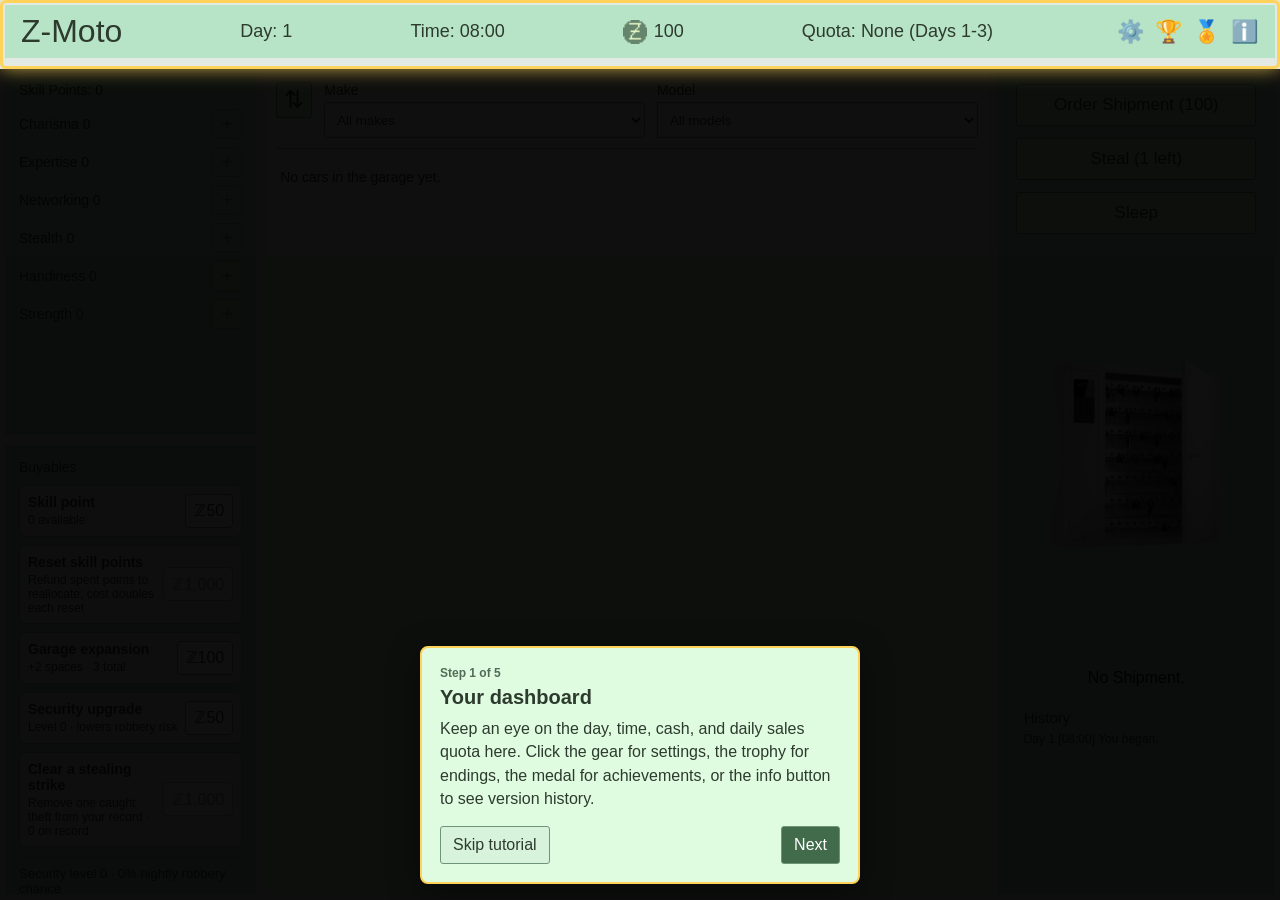
==== index.html @ 27dff586 "added secret cars, started fixing car images, added tutorial" ====
<!DOCTYPE html>
<html lang="en">

<head>
    <meta charset="UTF-8">
    <meta name="viewport" content="width=device-width, initial-scale=1.0">
    <script src="js/game.js" type="module"></script>
    <link rel="stylesheet" href="css/styles.css">
    <title>Z-Moto</title>
</head>

<body>
    <!-- Top Banner -->
    <div class="topBanner">
        <p id="gameName">Z-Moto</p>
        <p id="day">Day: <span id="dayCount">1</span></p>
        <p id="time">Time: <span id="hours">08</span>:00</p>
        <div class="zDolDisplay">
            <img src="assets/z-dol.png">
            <p id="excl" onclick="payDebt()" style="display: none;">!</p>
            <button id="debt" class="debt-button" type="button" title="Pay debt" style="display: none;"></button>
            <span id="z-dols">100</span>
        </div>
        <p id="quota">Quota: <span id="quota-status">None (Days 1-3)</span></p>
        <div class="header-controls">
            <button id="settings-button" class="icon-button header-icon-button settings-button" type="button" aria-label="Settings" aria-haspopup="dialog" title="Settings">
                <span aria-hidden="true">⚙️</span>
            </button>
            <button id="trophy-button" class="icon-button header-icon-button" type="button" aria-label="Trophies" aria-haspopup="dialog" title="Trophies">
                <span aria-hidden="true">🏆</span>
            </button>
            <button id="achievements-button" class="icon-button header-icon-button" type="button" aria-label="Achievements" aria-haspopup="dialog" title="Achievements">
                <span aria-hidden="true">🏅</span>
            </button>
            <button id="info-button" class="icon-button header-icon-button" type="button" aria-label="Version history" aria-haspopup="dialog" title="Version history">
                <span aria-hidden="true">ℹ️</span>
            </button>
        </div>
    </div>

    <!-- Skill Upgrades -->
    <div class="skills">
        <p id="skillLabel">Skill Points: <span id="skillPoints">0</span></p>
        <div class="skill-list" id="skill-list"></div>
    </div>

    <!-- Upgrades -->
    <div class="upgrades">
        <p id="upgradeLabel">Buyables</p>
        <div class="buyables-list" id="buyables-list"></div>
        <p class="security-status" id="security-status" aria-live="polite"></p>
    </div>

    <!-- Action Bar -->
    <div class="actions">
        <button id="getShipment" onclick="populateShipment()">Order Shipment (<span id="ship-cost">100</span>)</button>
        <button id="stealButton">Steal</button>
        <button id="sleepButton">Sleep</button>
        <img id="cupboard" src="assets/cupboard.png" alt="Unpack a delivered car" onclick="unpackCar()">
        <div class="shipmentTimer">
            <p id="shipmentTime">No Shipment.</p>
        </div>
        <div class="historyBox">
            <p class="history-title">History</p>
            <div id="history" aria-live="polite">
                <p class="history-entry">Day 1 [08:00] You began.</p>
            </div>
        </div>
    </div>

    <!-- Garage -->
    <section class="garage" aria-label="Garage">
        <div class="garage-toolbar" aria-label="Garage filters and sorting">
            <div class="sort-control">
                <button class="icon-button" id="sort-menu-button" type="button" aria-label="Sort cars" aria-expanded="false" aria-controls="sort-menu" title="Sort cars">
                    <span aria-hidden="true">⇅</span>
                </button>
                <div class="sort-menu" id="sort-menu" role="group" aria-label="Sort by" hidden>
                    <button class="sort-option" type="button" data-sort="price-asc" aria-pressed="true">Price: Low to High</button>
                    <button class="sort-option" type="button" data-sort="price-desc" aria-pressed="false">Price: High to Low</button>
                    <button class="sort-option" type="button" data-sort="name-asc" aria-pressed="false">Name: A-Z</button>
                    <button class="sort-option" type="button" data-sort="name-desc" aria-pressed="false">Name: Z-A</button>
                </div>
            </div>
            <label>Make
                <select id="garage-make-filter">
                    <option value="">All makes</option>
                </select>
            </label>
            <label>Model
                <select id="garage-model-filter">
                    <option value="">All models</option>
                </select>
            </label>
        </div>
        <div class="garage-list" id="garage-list" aria-live="polite"></div>
        <template id="car-template">
            <article class="car-display">
                <button class="car-image-action" type="button" aria-label="Repair this car">
                    <img class="car-image" alt="">
                    <span class="repair-hint">Click image to repair</span>
                </button>
                <div class="car-details">
                    <h2 class="car-name"></h2>
                    <span class="car-rarity"></span>
                </div>
                <p class="car-stat">Durability <span></span></p>
                <p class="car-price">Current listed price: <span></span></p>
                <p class="car-recommended-price">Recommended price <span></span></p>
                <div class="car-pricing">
                    <input class="car-price-input" type="number" min="0" step="1" aria-label="New listed price" placeholder="New price">
                    <button type="button">List</button>
                </div>
            </article>
        </template>
    </section>

    <dialog class="theft-dialog" id="theft-dialog" aria-labelledby="theft-title">
        <div class="theft-dialog-content">
            <h2 id="theft-title">Choose a car to steal</h2>
            <div class="theft-options" id="theft-options"></div>
            <button id="close-theft-dialog" type="button">Close</button>
        </div>
    </dialog>
    <dialog class="notice-dialog" id="fine-dialog" aria-labelledby="fine-title">
        <div class="notice-dialog-content">
            <h2 id="fine-title">Caught</h2>
            <p id="fine-message"></p>
            <button id="fine-dismiss" type="button">Click to dismiss</button>
        </div>
    </dialog>
    <dialog class="notice-dialog" id="repair-dialog" aria-labelledby="repair-title">
        <div class="notice-dialog-content">
            <h2 id="repair-title">Repair?</h2>
            <p id="repair-message"></p>
            <div class="repair-dialog-actions">
                <button id="repair-cancel" type="button">Cancel</button>
                <button id="repair-confirm" type="button">Repair</button>
            </div>
        </div>
    </dialog>
    <dialog class="notice-dialog" id="bankrupt-dialog" aria-labelledby="bankrupt-title">
        <div class="notice-dialog-content">
            <h2 id="bankrupt-title"></h2>
            <p id="bankrupt-message"></p>
            <div class="bankrupt-actions">
                <button id="bankrupt-loan" type="button">Accept Loan</button>
                <button id="bankrupt-restart" type="button">Decline Loan</button>
            </div>
        </div>
    </dialog>
    <dialog class="notice-dialog" id="debt-reminder-dialog" aria-labelledby="debt-reminder-title">
        <div class="notice-dialog-content">
            <h2 id="debt-reminder-title">Pay your debt!</h2>
            <p id="debt-reminder-message"></p>
            <button id="debt-reminder-dismiss" type="button">OK</button>
        </div>
    </dialog>
    <dialog class="notice-dialog" id="settings-dialog" aria-labelledby="settings-title">
        <div class="notice-dialog-content">
            <h2 id="settings-title">Settings</h2>
            <label class="pause-setting"><input id="pause-when-hidden" type="checkbox" checked>Pause when away</label>
            <p id="save-status" class="save-status" role="status" aria-live="polite">Autosave is on.</p>
            <div class="settings-actions">
                <button id="settings-close" type="button">Close</button>
                <button id="restart-button" type="button">Restart game</button>
            </div>
        </div>
    </dialog>
    <dialog class="trophy-dialog" id="trophy-dialog" aria-labelledby="trophy-title">
        <div class="trophy-dialog-content">
            <header class="trophy-dialog-header">
                <h2 id="trophy-title">Trophy Case</h2>
                <button id="trophy-close" class="trophy-close" type="button" aria-label="Close trophies" title="Close">
                    <span aria-hidden="true">×</span>
                </button>
            </header>
            <div class="trophy-grid" id="trophy-grid">
                <article class="trophy-card" data-ending="arrest">
                    <h3 data-title="Arrested">???</h3>
                    <div class="trophy-stage"><img class="trophy-item" src="assets/handcuffs.png" alt="" hidden><img class="trophy-podium" src="assets/podium.png" alt=""></div>
                    <p class="trophy-status">Locked</p>
                </article>
                <article class="trophy-card" data-ending="bankrupt">
                    <h3 data-title="Bankrupt">???</h3>
                    <div class="trophy-stage"><img class="trophy-item" src="assets/loan.png" alt="" hidden><img class="trophy-podium" src="assets/podium.png" alt=""></div>
                    <p class="trophy-status">Locked</p>
                </article>
                <article class="trophy-card" data-ending="dealership">
                    <h3 data-title="Your own dealership">???</h3>
                    <div class="trophy-stage"><img class="trophy-item" src="assets/trophy.png" alt="" hidden><img class="trophy-podium" src="assets/podium.png" alt=""></div>
                    <p class="trophy-status">Locked</p>
                </article>
                <article class="trophy-card" data-ending="fired">
                    <h3 data-title="Fired">???</h3>
                    <div class="trophy-stage"><img class="trophy-item" src="assets/pink-slip.png" alt="" hidden><img class="trophy-podium" src="assets/podium.png" alt=""></div>
                    <p class="trophy-status">Locked</p>
                </article>
                <article class="trophy-card" data-ending="quit">
                    <h3 data-title="A fresh start">???</h3>
                    <div class="trophy-stage"><img class="trophy-item" src="assets/car.png" alt="" hidden><img class="trophy-podium" src="assets/podium.png" alt=""></div>
                    <p class="trophy-status">Locked</p>
                </article>
                <article class="trophy-card" data-ending="robbed">
                    <h3 data-title="Robbed">???</h3>
                    <div class="trophy-stage"><img class="trophy-item" src="assets/robber.png" alt="" hidden><img class="trophy-podium" src="assets/podium.png" alt=""></div>
                    <p class="trophy-status">Locked</p>
                </article>
                <article class="trophy-card" data-ending="taxes">
                    <h3 data-title="IRS">???</h3>
                    <div class="trophy-stage"><img class="trophy-item" src="assets/moneyburn.png" alt="" hidden><img class="trophy-podium" src="assets/podium.png" alt=""></div>
                    <p class="trophy-status">Locked</p>
                </article>
            </div>
        </div>
    </dialog>
    <dialog class="trophy-dialog" id="achievements-dialog" aria-labelledby="achievements-title">
        <div class="trophy-dialog-content">
            <header class="trophy-dialog-header">
                <h2 id="achievements-title">Achievements</h2>
                <button id="achievements-close" class="trophy-close" type="button" aria-label="Close achievements" title="Close">
                    <span aria-hidden="true">×</span>
                </button>
            </header>
            <div class="achievement-list" id="achievement-list" aria-live="polite"></div>
        </div>
    </dialog>
    <dialog class="trophy-dialog" id="version-dialog" aria-labelledby="version-title">
        <div class="trophy-dialog-content">
            <header class="trophy-dialog-header">
                <h2 id="version-title">Major versions</h2>
                <button id="version-close" class="trophy-close" type="button" aria-label="Close version history" title="Close">
                    <span aria-hidden="true">×</span>
                </button>
            </header>
            <div class="version-list">
                <article class="version-entry">
                    <h3>Version 1.0 — Initial Update</h3>
                    <p>The first release of Z-Moto.</p>
                </article>
            </div>
        </div>
    </dialog>
    <div id="tutorial-overlay" class="tutorial-overlay" hidden aria-live="polite">
        <div class="tutorial-shade" id="tutorial-shade-top"></div>
        <div class="tutorial-shade" id="tutorial-shade-bottom"></div>
        <div class="tutorial-shade" id="tutorial-shade-left"></div>
        <div class="tutorial-shade" id="tutorial-shade-right"></div>
        <div class="tutorial-spotlight" id="tutorial-spotlight" aria-hidden="true"></div>
        <section class="tutorial-card" aria-labelledby="tutorial-title">
            <p class="tutorial-progress" id="tutorial-progress"></p>
            <h2 id="tutorial-title"></h2>
            <p id="tutorial-description"></p>
            <div class="tutorial-actions">
                <button id="tutorial-skip" type="button">Skip tutorial</button>
                <button id="tutorial-next" type="button">Next</button>
            </div>
        </section>
    </div>
    <dialog class="notice-dialog" id="ending-dialog" aria-labelledby="ending-title">
        <div class="notice-dialog-content">
            <h2 id="ending-title"></h2>
            <p id="ending-message"></p>
            <div class="ending-actions">
                <button id="ending-continue" type="button">Continue</button>
                <button id="ending-trophies" type="button">Trophy Case</button>
                <button id="ending-restart" type="button">Restart</button>
            </div>
        </div>
    </dialog>
</body>

</html>
---- css/styles.css ----
:root {
    color-scheme: light;
    font-family: 'Franklin Gothic Medium', 'Arial Narrow', Arial, sans-serif;
    color: #2D3A2E;
    background: #e0fce0;
    font-synthesis: none;
    text-rendering: optimizeLegibility;
    --panel: #B7E4C7;
    --panel-soft: #a6dcb7;
    --panel-border: #E2EAE3;
    --gap: 0px;
}

* {
    box-sizing: border-box;
}

body {
    display: grid;
    grid-template-columns: minmax(220px, 1fr) minmax(0, 2.8fr) minmax(240px, 1.1fr);
    grid-template-rows: auto minmax(0, 0.9fr) minmax(0, 1.1fr);
    grid-template-areas:
        "header header header"
        "skills garage actions"
        "upgrades garage actions";
    gap: var(--gap);
    min-width: 320px;
    height: 100vh;
    height: 100svh;
    margin: 0;
    padding: 0;
    overflow: hidden;
    background-color: #e0fce0;
}

p,
span,
button,
input {
    color: inherit;
    font: inherit;
}

p {
    margin: 0;
}

.topBanner,
.skills,
.upgrades,
.actions,
.garage {
    min-width: 0;
    border: 5px solid var(--panel-border);
    background-color: var(--panel);
}

.topBanner {
    grid-area: header;
    display: flex;
    align-items: center;
    justify-content: space-between;
    gap: 12px 24px;
    min-height: 60px;
    padding: 8px 16px;
}

#gameName {
    flex: 0 0 auto;
    font-size: 32px;
}

#day,
#time,
#quota,
.zDolDisplay {
    font-size: 18px;
    white-space: nowrap;
}

.zDolDisplay {
    display: flex;
    align-items: center;
    gap: 7px;
}

.zDolDisplay img {
    width: 24px;
    height: 24px;
    object-fit: contain;
}

.debt-button {
    padding: 0;
    border: 0;
    background: transparent;
    color: inherit;
    cursor: pointer;
    text-decoration: underline dotted;
    text-underline-offset: 3px;
}

.debt-button:focus-visible {
    outline: 2px solid currentColor;
    outline-offset: 3px;
}

.pause-setting {
    display: inline-flex;
    align-items: center;
    gap: 6px;
    font-size: 13px;
    white-space: nowrap;
}

.settings-button {
    /* color: #2D3A2E; */
    font-size: 22px;
}

.header-controls {
    display: flex;
    flex: 0 0 auto;
    align-items: center;
    gap: 4px;
}

.header-controls .header-icon-button {
    width: 34px;
    height: 34px;
    border: 0;
    border-radius: 0;
    background: transparent;
    font-size: 22px;
}

.header-controls .header-icon-button:hover {
    transform: translateY(-1px);
}

.header-controls .header-icon-button:focus-visible,
.trophy-close:focus-visible {
    outline: 2px solid #426b4b;
    outline-offset: 2px;
}

.pause-setting input {
    width: 16px;
    height: 16px;
    margin: 0;
    accent-color: #426b4b;
}

.skills,
.upgrades {
    min-height: 0;
    padding: 14px;
}

.skills {
    grid-area: skills;
    display: flex;
    flex-direction: column;
    gap:10px;
    overflow:auto;
}

.upgrades {
    grid-area: upgrades;
    display: flex;
    flex-direction: column;
    gap: 10px;
    overflow: auto;
}

#skillLabel,
#upgradeLabel {
    font-size: 14px;
}

.skill-list {
    display: grid;
    gap: 6px;
}

.skill-row {
    display: flex;
    align-items: center;
    justify-content: space-between;
    gap: 8px;
    min-height: 32px;
    font-size: 14px;
}

.skill-controls {
    display: flex;
    flex: 0 0 auto;
    gap: 5px;
}

.skill-upgrade,
.icon-button {
    display: inline-grid;
    flex: 0 0 auto;
    place-items: center;
    width: 36px;
    height: 36px;
    border: 1px solid #70947a;
    border-radius: 3px;
    background: #D8F3DC;
    color: #2D3A2E;
    cursor: pointer;
}

.skill-upgrade {
    width: 30px;
    height: 30px;
    font-size: 20px;
    line-height: 1;
}

.skill-upgrade:disabled {
    cursor: not-allowed;
    opacity: 0.5;
}

.buyables-list {
    display: grid;
    gap: 8px;
}

.buyable-row {
    display: grid;
    grid-template-columns: minmax(0, 1fr) auto;
    align-items: center;
    gap: 8px;
    padding: 8px;
    border: 1px solid #8eb99a;
    border-radius: 6px;
    background: #d8f3dc;
}

.buyable-details {
    display: grid;
    gap: 3px;
    min-width: 0;
    overflow-wrap: anywhere;
}

.buyable-details strong {
    font-size: 14px;
}

.buyable-details span {
    font-size: 12px;
}

.buyable-row button {
    min-height: 34px;
    padding: 5px 8px;
    border: 1px solid #70947a;
    border-radius: 4px;
    background: #fff;
    color: #2D3A2E;
    cursor: pointer;
}

.buyable-row button:disabled {
    cursor: not-allowed;
    opacity: 0.5;
}

.security-status {
    margin-top: auto;
    padding-top: 8px;
    border-top: 1px solid #8eb99a;
    font-size: 13px;
}

.actions {
    grid-area: actions;
    display: flex;
    flex-direction: column;
    align-items: center;
    gap: 12px;
    padding: 16px;
}

.actions button,
.car-pricing button {
    min-height: 42px;
    border: 1px solid #70947a;
    border-radius: 3px;
    background-color: #D8F3DC;
    cursor: pointer;
}

.actions button {
    width: min(100%, 240px);
    padding: 8px 12px;
    font-size: 17px;
}

#cupboard {
    flex: 1 1 0;
    width: min(180px, 75%);
    min-height: 0;
    margin: 0;
    object-fit: contain;
    cursor: pointer;
}

.historyBox {
    width: 100%;
    min-height: 180px;
    flex: 0 0 180px;
    margin-top: 0;
    padding: 10px;
    background-color: var(--panel-soft);
    display: flex;
    flex-direction: column;
    gap: 6px;
    overflow: hidden;
}

.shipmentTimer {
    position: relative;
    width: 100%;
    color: black;
    text-align: center;
}

.history-title {
    flex: 0 0 auto;
    font-size: 15px;
}

#history {
    display: flex;
    flex: 1 1 auto;
    flex-direction: column;
    gap: 4px;
    min-height: 0;
    font-size: 12px;
    overflow-y: auto;
    overflow-wrap: anywhere;
}

.history-entry {
    flex: 0 0 auto;
}

.garage {
    grid-area: garage;
    display: flex;
    flex-direction: column;
    gap: 8px;
    min-height: 0;
    padding: 10px;
    background-color: transparent;
    overflow: hidden;
}

.garage-toolbar {
    display: flex;
    flex: 0 0 auto;
    flex-wrap: wrap;
    gap: 8px 12px;
    padding: 4px 0 10px;
    border-bottom: 1px solid #8eb99a;
}

.sort-control {
    position: relative;
    flex: 0 0 auto;
}

.icon-button {
    font-size: 24px;
}

.sort-menu {
    position: absolute;
    z-index: 5;
    top: calc(100% + 4px);
    left: 0;
    display: grid;
    min-width: 190px;
    padding: 5px;
    border: 1px solid #829a86;
    background: #fff;
    box-shadow: 0 4px 12px rgb(45 58 46 / 18%);
}

.sort-menu[hidden] {
    display: none;
}

.sort-option {
    min-height: 36px;
    padding: 6px 9px;
    border: 0;
    background: transparent;
    color: #2D3A2E;
    text-align: left;
    cursor: pointer;
}

.sort-option[aria-pressed="true"],
.sort-option:hover {
    background: #D8F3DC;
}

.garage-toolbar label {
    display: grid;
    flex: 1 1 150px;
    gap: 4px;
    min-width: 0;
    font-size: 14px;
}

.garage-toolbar select {
    width: 100%;
    min-width: 0;
    min-height: 36px;
    padding: 5px 8px;
    border: 1px solid #829a86;
    border-radius: 3px;
    background: #fff;
    color: #2D3A2E;
}

.garage-list {
    display: flex;
    flex: 1 1 auto;
    flex-direction: column;
    gap: 8px;
    min-height: 0;
    overflow-y: auto;
    overscroll-behavior: contain;
}

.garage-empty {
    padding: 12px 4px;
    font-size: 14px;
}

.notice-dialog {
    width: min(440px, calc(100vw - 32px));
    padding: 0;
    border: 1px solid #70947a;
    border-radius: 4px;
    background: #B7E4C7;
    color: #2D3A2E;
}

.notice-dialog::backdrop {
    background: rgb(20 34 23 / 55%);
}

.notice-dialog-content {
    display: grid;
    gap: 12px;
    padding: 18px;
}

.notice-dialog-content h2,
.notice-dialog-content p {
    margin: 0;
}

.notice-dialog-content h2 {
    font-size: 21px;
}

.notice-dialog-content > button,
.repair-dialog-actions button,
.ending-actions button {
    min-height: 38px;
    padding: 7px 14px;
    border: 1px solid #70947a;
    border-radius: 3px;
    background: #D8F3DC;
    color: #2D3A2E;
    cursor: pointer;
}

.repair-dialog-actions {
    display: flex;
    justify-content: flex-end;
    gap: 8px;
}

.ending-actions {
    display: flex;
    justify-content: flex-end;
    gap: 8px;
}

.settings-actions {
    display: flex;
    justify-content: space-between;
    gap: 8px;
}

.settings-actions button {
    min-height: 38px;
    padding: 7px 14px;
    border: 1px solid #70947a;
    border-radius: 3px;
    /* background: #D8F3DC; */
    color: #2D3A2E;
    cursor: pointer;
}

.save-status {
    font-size: 13px;
}

.trophy-dialog {
    width: min(860px, calc(100vw - 24px));
    max-height: min(88vh, 760px);
    max-height: min(88svh, 760px);
    padding: 0;
    overflow-y: auto;
    border: 2px solid #70947a;
    border-radius: 4px;
    background: #e0fce0;
    color: #2D3A2E;
}

.trophy-dialog::backdrop {
    background: rgb(20 34 23 / 65%);
}

.trophy-dialog-content {
    display: grid;
    gap: 14px;
    padding: 16px;
}

.trophy-dialog-header {
    display: flex;
    align-items: center;
    justify-content: space-between;
    gap: 12px;
}

.trophy-dialog-header h2 {
    margin: 0;
    font-size: 22px;
}

.trophy-close {
    display: inline-grid;
    flex: 0 0 auto;
    place-items: center;
    width: 34px;
    height: 34px;
    padding: 0;
    border: 1px solid #70947a;
    border-radius: 3px;
    background: #D8F3DC;
    cursor: pointer;
    font-size: 25px;
    line-height: 1;
}

.trophy-grid {
    display: grid;
    grid-template-columns: repeat(4, minmax(0, 1fr));
    gap: 10px;
}

.trophy-card {
    display: grid;
    grid-template-rows: minmax(32px, auto) 112px auto;
    align-items: center;
    gap: 4px;
    min-width: 0;
    padding: 8px;
    border: 1px solid #8eb99a;
    border-radius: 3px;
    background: #B7E4C7;
    text-align: center;
}

.trophy-card h3 {
    align-self: center;
    margin: 0;
    font-size: 14px;
    line-height: 1.15;
    overflow-wrap: anywhere;
}

.trophy-stage {
    position: relative;
    display: grid;
    place-items: center;
    min-width: 0;
    height: 112px;
    overflow: hidden;
}

.trophy-podium {
    position: absolute;
    z-index: 0;
    bottom: 0;
    width: 76px;
    height: 76px;
    object-fit: contain;
    image-rendering: pixelated;
}

.trophy-item {
    position: absolute;
    z-index: 1;
    bottom: 55px;
    width: 48px;
    height: 48px;
    object-fit: contain;
    opacity: 0;
    transform: translateY(6px);
    transition: opacity 180ms ease, transform 180ms ease;
}

.trophy-card.unlocked .trophy-item {
    opacity: 1;
    transform: translateY(0);
}

.trophy-status {
    color: #536b58;
    font-size: 12px;
}

.trophy-card.unlocked .trophy-status {
    color: #315d3b;
    font-weight: 700;
}

.achievement-list {
    display: grid;
    grid-template-columns: repeat(2, minmax(0, 1fr));
    gap: 10px;
}

.achievement-card {
    display: grid;
    gap: 6px;
    min-width: 0;
    padding: 12px;
    border: 1px solid #8eb99a;
    border-radius: 3px;
    background: #B7E4C7;
}

.achievement-card h3 {
    margin: 0;
    font-size: 16px;
}

.achievement-card p {
    font-size: 13px;
}

.achievement-status {
    color: #536b58;
    font-size: 12px;
    font-weight: 700;
}

.achievement-card.unlocked .achievement-status {
    color: #315d3b;
}

.version-list {
    display: grid;
    gap: 10px;
}

.version-entry {
    display: grid;
    gap: 5px;
    padding: 12px;
    border-left: 4px solid #426b4b;
    border-radius: 3px;
    background: #B7E4C7;
}

.version-entry h3 {
    margin: 0;
    font-size: 16px;
}

.version-entry p {
    font-size: 13px;
    line-height: 1.4;
}

.tutorial-overlay {
    position: fixed;
    z-index: 1000;
    inset: 0;
    pointer-events: none;
}

.tutorial-overlay[hidden] {
    display: none;
}

.tutorial-shade {
    position: fixed;
    background: rgb(0 0 0 / 94%);
    pointer-events: auto;
}

.tutorial-spotlight {
    position: fixed;
    border: 3px solid #ffd35a;
    border-radius: 6px;
    box-shadow: 0 0 18px rgb(255 211 90 / 75%);
    pointer-events: auto;
}

.tutorial-card {
    position: fixed;
    left: 50%;
    width: min(440px, calc(100vw - 32px));
    padding: 18px;
    border: 2px solid #ffd35a;
    border-radius: 8px;
    background: #e0fce0;
    box-shadow: 0 8px 32px rgb(0 0 0 / 45%);
    color: #2D3A2E;
    pointer-events: auto;
    transform: translateX(-50%);
}

.tutorial-progress {
    margin-bottom: 6px;
    color: #536b58;
    font-size: 12px;
    font-weight: 700;
}

.tutorial-card h2 {
    margin: 0 0 8px;
    font-size: 20px;
}

.tutorial-card > p:not(.tutorial-progress) {
    line-height: 1.45;
}

.tutorial-actions {
    display: flex;
    justify-content: space-between;
    gap: 10px;
    margin-top: 16px;
}

.tutorial-actions button {
    min-height: 38px;
    padding: 7px 12px;
    border: 1px solid #70947a;
    border-radius: 3px;
    background: #D8F3DC;
    cursor: pointer;
}

.tutorial-actions button:last-child {
    background: #426b4b;
    color: #fff;
}

.repair-dialog-actions button:disabled {
    cursor: not-allowed;
    opacity: 0.5;
}

.theft-dialog {
    width: min(620px, calc(100vw - 32px));
    max-height: min(80vh, 700px);
    padding: 0;
    border: 1px solid #70947a;
    border-radius: 4px;
    background: #B7E4C7;
    color: #2D3A2E;
}

.theft-dialog::backdrop {
    background: rgb(20 34 23 / 55%);
}

.theft-dialog-content {
    display: grid;
    gap: 14px;
    padding: 18px;
}

.theft-dialog h2 {
    margin: 0;
    font-size: 22px;
}

.theft-options {
    display: grid;
    gap: 8px;
    max-height: 55vh;
    overflow-y: auto;
}

.steal-option {
    display: grid;
    grid-template-columns: minmax(0, 1fr) auto;
    align-items: center;
    gap: 5px 12px;
    padding: 10px 12px;
    border: 1px solid #8eb99a;
    border-radius: 3px;
    background: #D8F3DC;
    color: #2D3A2E;
    text-align: left;
    cursor: pointer;
}

.steal-option strong,
.risk-label {
    font-size: 16px;
}

.steal-option > span {
    font-size: 13px;
}

.risk-label,
.risk-percent {
    grid-row: 2;
}

#close-theft-dialog {
    justify-self: end;
    min-height: 38px;
    padding: 7px 14px;
    border: 1px solid #70947a;
    border-radius: 3px;
    background: #fff;
    color: #2D3A2E;
    cursor: pointer;
}

.car-display {
    display: grid;
    grid-template-columns: minmax(130px, 0.85fr) minmax(130px, 1fr) minmax(130px, 1fr) minmax(130px, 1fr);
    grid-template-rows: repeat(2, minmax(48px, 1fr));
    align-items: center;
    gap: 8px 14px;
    min-height: 132px;
    padding: 10px;
    border: 1px solid #8eb99a;
    background-color: #d8f3dc;
}

.car-image-action {
    position: relative;
    grid-area: 1 / 1 / 3 / 2;
    width: 100%;
    height: 100%;
    min-height: 110px;
    padding: 0;
    overflow: hidden;
    border: 0;
    background: transparent;
    cursor: pointer;
}

.car-image {
    display: block;
    width: 100%;
    height: 100%;
    min-height: 0;
    border-radius: 2px;
    object-fit: cover;
}

.repair-hint {
    position: absolute;
    right: 0;
    bottom: 0;
    left: 0;
    padding: 5px 6px;
    background: rgb(25 39 28 / 82%);
    color: #fff;
    font-size: 12px;
    text-align: center;
}

.car-image-action:disabled {
    cursor: default;
}

.car-details {
    grid-area: 1 / 2 / 2 / 3;
    align-self: start;
    min-width: 0;
}

.car-name {
    margin: 0 0 6px;
    font-size: 22px;
    line-height: 1.1;
    overflow-wrap: anywhere;
}

.car-rarity {
    font-size: 16px;
}

.car-stat,
.car-price,
.car-recommended-price {
    display: grid;
    gap: 4px;
    font-size: 14px;
}

.car-stat {
    grid-area: 1 / 4 / 2 / 5;
    align-self: start;
    text-align: right;
}

.car-price {
    grid-area: 1 / 3 / 2 / 4;
    display: flex;
    align-items: baseline;
    justify-content: flex-start;
    justify-self: end;
    gap: 0.3vw;
    align-self: start;
}

.car-recommended-price {
    grid-area: 2 / 2 / 3 / 3;
    align-self: end;
}

.car-stat span,
.car-price span,
.car-recommended-price span {
    font-size: 18px;
}

.car-price span {
    white-space: nowrap;
}

.car-pricing {
    grid-area: 2 / 3 / 3 / 5;
    display: flex;
    flex-wrap: wrap;
    align-items: center;
    justify-content: center;
    gap: 6px;
    min-width: 0;
}

.car-pricing input {
    flex: 1 1 130px;
    width: min(100%, 220px);
    min-width: 0;
    min-height: 38px;
    padding: 6px 8px;
    border: 1px solid #829a86;
    border-radius: 3px;
    background: #fff;
}

.car-pricing button {
    min-width: 72px;
    padding: 6px 12px;
    background-color: #2D3A2E;
    color: #fff;
}

@media (max-width: 1100px) {
    body {
        grid-template-columns: minmax(165px, 0.85fr) minmax(0, 2.4fr) minmax(185px, 0.95fr);
    }

    .car-display {
        grid-template-columns: minmax(100px, 0.8fr) minmax(100px, 1fr) minmax(100px, 1fr) minmax(90px, 0.8fr);
        gap: 8px;
    }

}

@media (max-width: 800px) {
    body {
        grid-template-columns: repeat(2, minmax(0, 1fr));
        grid-template-rows: auto minmax(0, 1fr) auto minmax(0, 1.15fr);
        grid-template-areas:
            "header header"
            "skills upgrades"
            "actions actions"
            "garage garage";
    }

    .topBanner {
        flex-wrap: wrap;
        justify-content: flex-start;
    }

    .header-controls {
        margin-left: auto;
    }

    .skills,
    .upgrades {
        padding: 8px;
        gap: 6px;
    }

    .garage-toolbar {
        gap: 8px;
    }

    .actions {
        display: grid;
        grid-template-columns: repeat(3, minmax(0, 1fr)) 80px;
        align-items: center;
        gap: 8px;
        padding: 8px;
    }

    #cupboard {
        flex: initial;
        grid-row: 1;
        grid-column: 4;
        width: 100%;
        aspect-ratio: 1;
        margin: auto;
    }

    .shipmentTimer {
        grid-column: 1 / -1;
    }

    .historyBox {
        grid-column: 1 / -1;
        min-height: 76px;
        flex: 1 1 76px;
        margin-top: 0;
    }

    .actions button {
        width: 100%;
        min-width: 0;
        min-height: 38px;
        padding: 5px;
        font-size: 14px;
    }

    .garage {
        min-height: 0;
    }
}

@media (max-width: 560px) {
    .topBanner {
        gap: 6px 10px;
        padding: 6px 8px;
    }

    .trophy-dialog-content {
        padding: 12px;
    }

    .trophy-grid {
        grid-template-columns: repeat(2, minmax(0, 1fr));
        gap: 8px;
    }

    .trophy-card {
        grid-template-rows: minmax(32px, auto) 100px auto;
        padding: 6px;
    }

    .trophy-stage {
        height: 100px;
    }

    .trophy-podium {
        width: 70px;
        height: 70px;
    }

    .trophy-item {
        bottom: 50px;
        width: 44px;
        height: 44px;
    }

    .achievement-list {
        grid-template-columns: 1fr;
        gap: 8px;
    }

    .achievement-card {
        padding: 8px;
    }

    .tutorial-card {
        padding: 14px;
    }

    #gameName {
        font-size: 24px;
    }

    #day,
    #time,
    #quota,
    .zDolDisplay {
        font-size: 14px;
    }

    .pause-setting {
        font-size: 11px;
    }

    .garage-toolbar {
        display: grid;
        grid-template-columns: repeat(2, minmax(0, 1fr));
        padding-bottom: 6px;
    }

    .garage-toolbar label:first-child {
        grid-column: 1 / -1;
    }

    .skills,
    .upgrades {
        padding: 6px;
        gap: 5px;
    }

    #skillLabel,
    #upgradeLabel {
        font-size: 14px;
    }

    .skill-list {
        gap: 3px;
    }

    .skill-row {
        min-height: 26px;
        gap: 3px;
        font-size: 11px;
    }

    .skill-controls {
        gap: 2px;
    }

    .skill-upgrade {
        width: 23px;
        height: 25px;
        font-size: 16px;
    }

    .buyables-list {
        gap: 4px;
    }

    .buyable-row {
        gap: 4px;
        padding: 4px;
    }

    .buyable-details {
        gap: 1px;
    }

    .buyable-details strong {
        font-size: 11px;
    }

    .buyable-details span {
        font-size: 10px;
        line-height: 1.1;
    }

    .buyable-row button {
        min-height: 28px;
        padding: 3px 5px;
        font-size: 11px;
    }

    .security-status {
        padding-top: 4px;
        font-size: 10px;
        line-height: 1.1;
    }

    .actions {
        grid-template-columns: repeat(3, minmax(0, 1fr)) 54px;
        gap: 5px;
        padding: 6px;
    }

    .actions button {
        min-height: 34px;
        padding: 4px 2px;
        font-size: 12px;
    }

    #cupboard {
        width: 50px;
    }

    .historyBox {
        min-height: 56px;
        flex-basis: 56px;
        padding: 5px;
    }

    .history-title {
        font-size: 12px;
    }

    #history {
        font-size: 10px;
    }

    .car-display {
        grid-template-columns: minmax(76px, 0.7fr) repeat(2, minmax(0, 1fr));
        grid-template-rows: repeat(3, minmax(50px, auto));
        gap: 8px;
        min-height: 180px;
    }

    .car-image {
        min-height: 0;
    }

    .car-image-action {
        grid-area: 1 / 1 / 4 / 2;
        min-height: 160px;
    }

    .car-details {
        grid-area: 1 / 2 / 2 / 4;
    }

    .car-stat {
        grid-area: 2 / 3 / 3 / 4;
        font-size: 12px;
    }

    .car-price {
        grid-area: 2 / 2 / 3 / 3;
        font-size: 12px;
    }

    .car-recommended-price {
        grid-area: 3 / 2 / 4 / 3;
        font-size: 12px;
    }

    .car-stat span,
    .car-price span,
    .car-recommended-price span {
        font-size: 16px;
    }

    .car-pricing {
        grid-area: 3 / 3 / 4 / 4;
        display: grid;
        grid-template-columns: minmax(0, 1fr);
        align-self: stretch;
    }

    .car-pricing input {
        min-height: 32px;
        padding: 4px;
        font-size: 12px;
    }

    .car-pricing button {
        min-width: 0;
        min-height: 30px;
        padding: 4px 8px;
    }

    .actions {
        grid-template-columns: minmax(0, 1fr) minmax(0, 1fr);
    }

    #cupboard {
        grid-row: auto;
        grid-column: 2;
        width: 100px;
    }
}
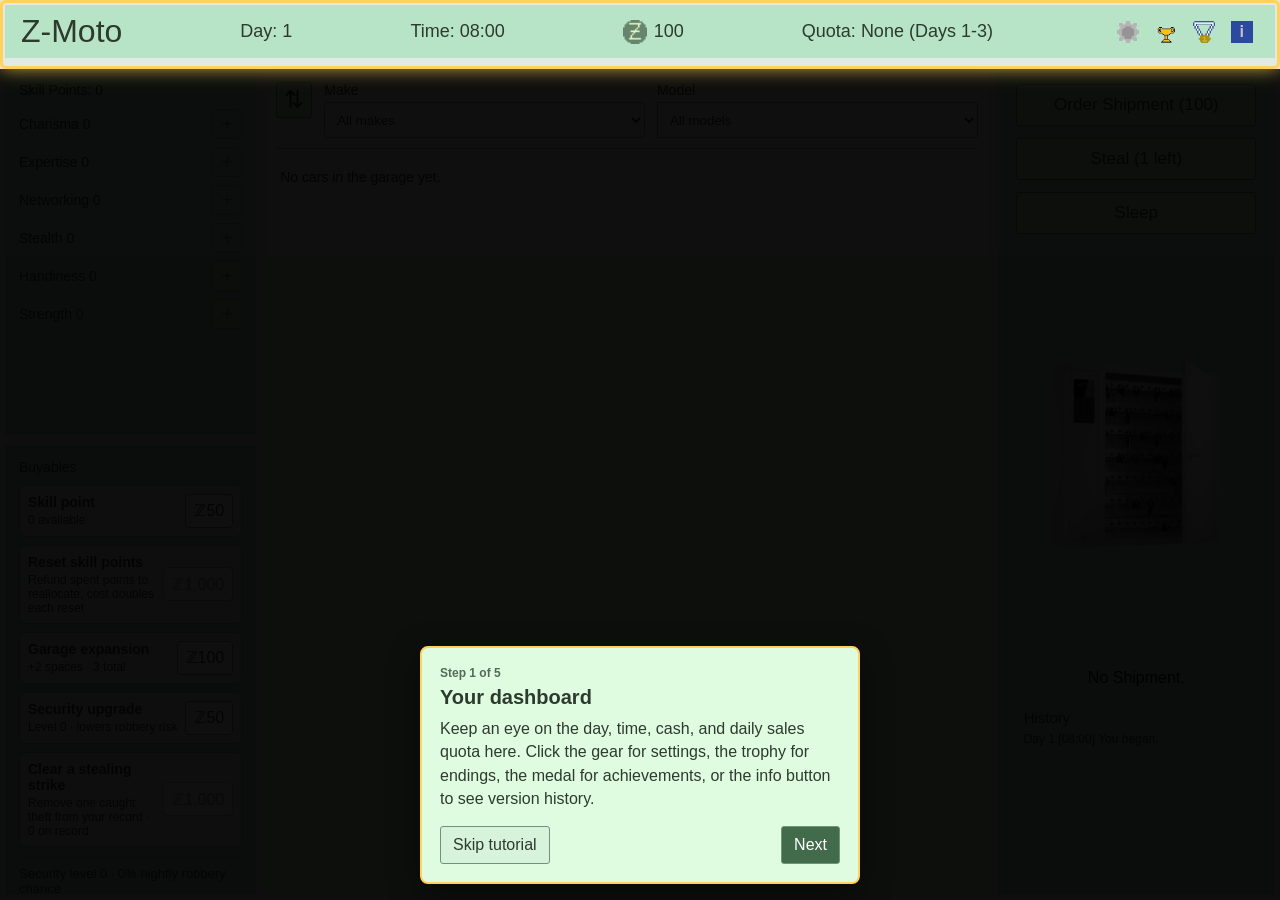
==== commit ed59ce94: "added ui elems and made em custom art" ====
--- a/index.html
+++ b/index.html
@@ -24,16 +24,16 @@
         <p id="quota">Quota: <span id="quota-status">None (Days 1-3)</span></p>
         <div class="header-controls">
             <button id="settings-button" class="icon-button header-icon-button settings-button" type="button" aria-label="Settings" aria-haspopup="dialog" title="Settings">
-                <span aria-hidden="true">⚙️</span>
+                <img src="assets/ui/settings.png" alt="">
             </button>
             <button id="trophy-button" class="icon-button header-icon-button" type="button" aria-label="Trophies" aria-haspopup="dialog" title="Trophies">
-                <span aria-hidden="true">🏆</span>
+                <img src="assets/ui/trophies.png" alt="">
             </button>
             <button id="achievements-button" class="icon-button header-icon-button" type="button" aria-label="Achievements" aria-haspopup="dialog" title="Achievements">
-                <span aria-hidden="true">🏅</span>
+                <img src="assets/ui/achievements.png" alt="">
             </button>
             <button id="info-button" class="icon-button header-icon-button" type="button" aria-label="Version history" aria-haspopup="dialog" title="Version history">
-                <span aria-hidden="true">ℹ️</span>
+                <img src="assets/ui/info.png" alt="">
             </button>
         </div>
     </div>
--- a/css/styles.css
+++ b/css/styles.css
@@ -113,11 +113,6 @@
     white-space: nowrap;
 }
 
-.settings-button {
-    /* color: #2D3A2E; */
-    font-size: 22px;
-}
-
 .header-controls {
     display: flex;
     flex: 0 0 auto;
@@ -131,7 +126,13 @@
     border: 0;
     border-radius: 0;
     background: transparent;
-    font-size: 22px;
+}
+
+.header-controls .header-icon-button img {
+    display: block;
+    width: 100%;
+    height: 100%;
+    object-fit: contain;
 }
 
 .header-controls .header-icon-button:hover {
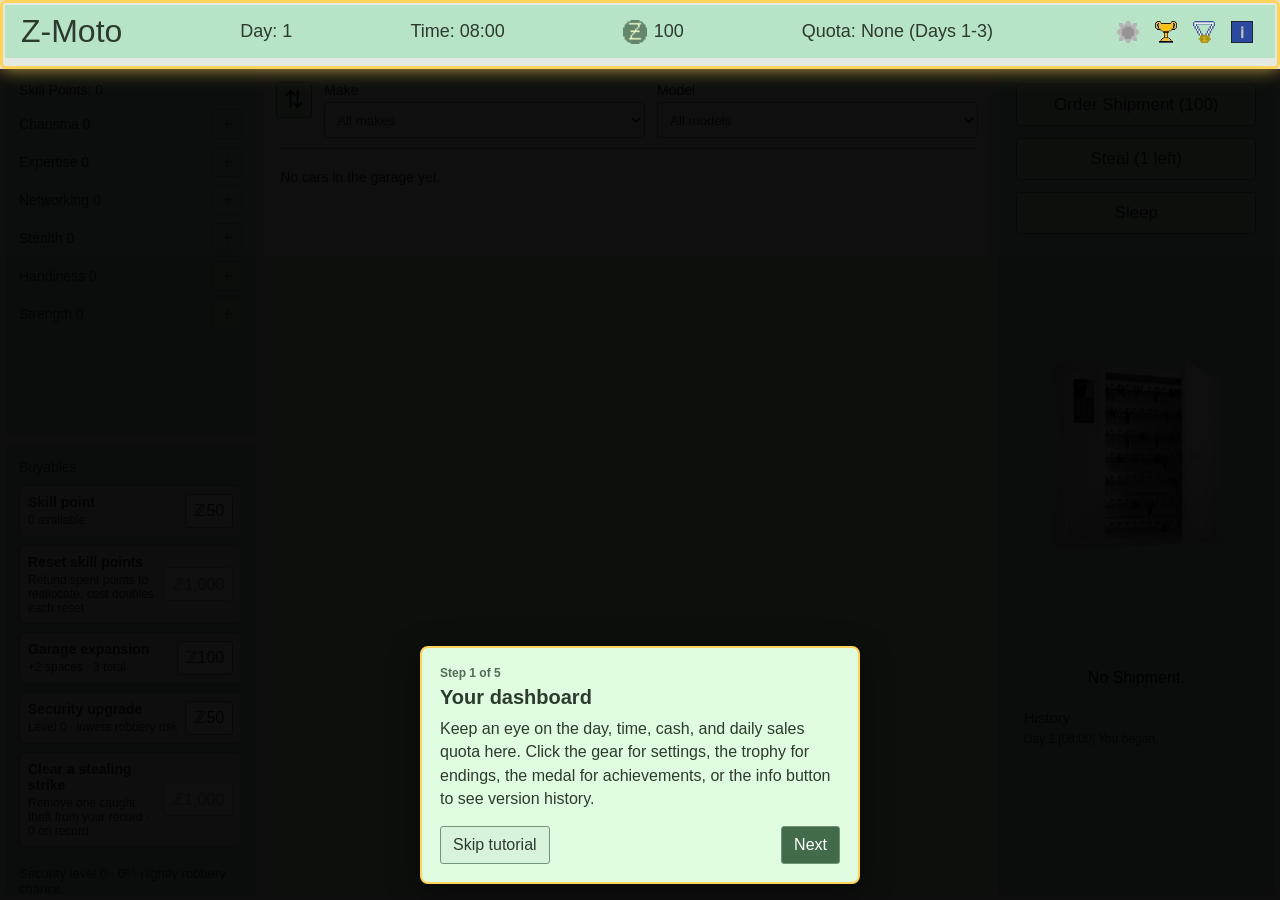
==== commit 785bf6ed: "v1.0.0 T-1 Drop" ====
--- a/index.html
+++ b/index.html
@@ -78,8 +78,10 @@
                 <div class="sort-menu" id="sort-menu" role="group" aria-label="Sort by" hidden>
                     <button class="sort-option" type="button" data-sort="price-asc" aria-pressed="true">Price: Low to High</button>
                     <button class="sort-option" type="button" data-sort="price-desc" aria-pressed="false">Price: High to Low</button>
-                    <button class="sort-option" type="button" data-sort="name-asc" aria-pressed="false">Name: A-Z</button>
-                    <button class="sort-option" type="button" data-sort="name-desc" aria-pressed="false">Name: Z-A</button>
+                    <button class="sort-option" type="button" data-sort="rarity-asc" aria-pressed="false">Rarity: Common to Secret</button>
+                    <button class="sort-option" type="button" data-sort="rarity-desc" aria-pressed="false">Rarity: Secret to Common</button>
+                    <button class="sort-option" type="button" data-sort="durability-asc" aria-pressed="false">Durability: Low to High</button>
+                    <button class="sort-option" type="button" data-sort="durability-desc" aria-pressed="false">Durability: High to Low</button>
                 </div>
             </div>
             <label>Make
@@ -162,8 +164,9 @@
             <label class="pause-setting"><input id="pause-when-hidden" type="checkbox" checked>Pause when away</label>
             <p id="save-status" class="save-status" role="status" aria-live="polite">Autosave is on.</p>
             <div class="settings-actions">
+                <button id="quit-run-button" type="button">Quit Run</button>
                 <button id="settings-close" type="button">Close</button>
-                <button id="restart-button" type="button">Restart game</button>
+                <button id="restart-button" class="destructive-button" type="button">Restart game</button>
             </div>
         </div>
     </dialog>
--- a/css/styles.css
+++ b/css/styles.css
@@ -500,8 +500,13 @@
 
 .settings-actions {
     display: flex;
+    flex-wrap: wrap;
     justify-content: space-between;
     gap: 8px;
+}
+
+.settings-actions #quit-run-button {
+    margin-right: auto;
 }
 
 .settings-actions button {
@@ -512,6 +517,14 @@
     /* background: #D8F3DC; */
     color: #2D3A2E;
     cursor: pointer;
+}
+
+.settings-actions .destructive-button {
+    color: #b42318;
+}
+
+.settings-actions .destructive-button:hover {
+    color: #8f1710;
 }
 
 .save-status {
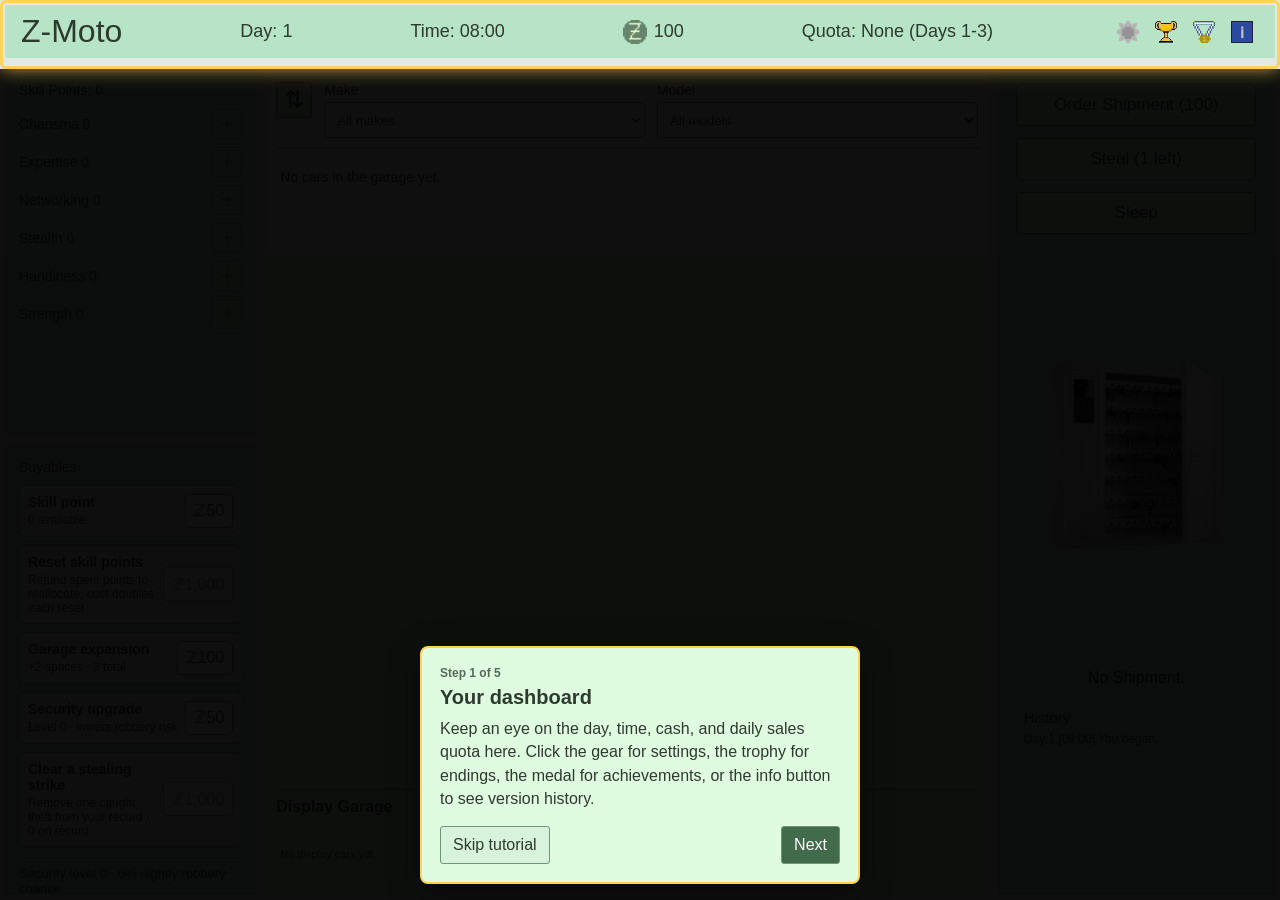
==== commit 8aed45d6: "she took the kids" ====
--- a/index.html
+++ b/index.html
@@ -6,21 +6,23 @@
     <meta name="viewport" content="width=device-width, initial-scale=1.0">
     <script src="js/game.js" type="module"></script>
     <link rel="stylesheet" href="css/styles.css">
-    <title>Z-Moto</title>
+    <title>- Z-Moto -</title>
 </head>
 
 <body>
     <!-- Top Banner -->
     <div class="topBanner">
         <p id="gameName">Z-Moto</p>
-        <p id="day">Day: <span id="dayCount">1</span></p>
+        <p id="day"><span id="day-label">Day:</span> <span id="dayCount">1</span></p>
         <p id="time">Time: <span id="hours">08</span>:00</p>
         <div class="zDolDisplay">
             <img src="assets/z-dol.png">
             <p id="excl" onclick="payDebt()" style="display: none;">!</p>
             <button id="debt" class="debt-button" type="button" title="Pay debt" style="display: none;"></button>
             <span id="z-dols">100</span>
-        </div>
+            <span class="jail-cash-display">Cash: <strong id="jail-cash-top">ℤ0</strong></span>
+        </div>
+        <p class="jail-actions-display">Actions: <strong id="jail-actions-top">3</strong></p>
         <p id="quota">Quota: <span id="quota-status">None (Days 1-3)</span></p>
         <div class="header-controls">
             <button id="settings-button" class="icon-button header-icon-button settings-button" type="button" aria-label="Settings" aria-haspopup="dialog" title="Settings">
@@ -41,8 +43,56 @@
     <!-- Skill Upgrades -->
     <div class="skills">
         <p id="skillLabel">Skill Points: <span id="skillPoints">0</span></p>
+        <div class="jail-suspicion-panel">
+            <label for="jail-suspicion">Suspicion <strong id="jail-suspicion-value">0%</strong></label>
+            <progress id="jail-suspicion" max="100" value="0" aria-label="Suspicion level"></progress>
+        </div>
         <div class="skill-list" id="skill-list"></div>
     </div>
+
+    <section class="jail-panel" id="jail-panel" hidden aria-label="Jail escape challenge">
+        <header class="jail-header">
+            <div>
+                <p class="jail-kicker">7-DAY TRANSFER DEADLINE</p>
+                <h1>Cell Block</h1>
+            </div>
+            <span class="jail-security-status" id="jail-security-status" hidden></span>
+        </header>
+        <div class="jail-stats" aria-label="Jail route progress">
+            <article class="jail-stat"><span>Good shifts</span><strong id="jail-inmate-work">0</strong><small>work crew shifts build a clean record</small></article>
+            <article class="jail-stat"><span>Guard talks</span><strong id="jail-guard-talks">0</strong><small>only persuaded guards count</small></article>
+            <article class="jail-stat"><span>Breakout odds</span><strong id="jail-escape-odds">60%</strong><small>Strength and Stealth improve your chance</small></article>
+        </div>
+        <div class="jail-economy" role="group" aria-label="Jail economy">
+            <p>Work crew earns cash. Buy skill points for ℤ75 each; purchases do not use an action.</p>
+            <button id="jail-buy-skill-button" type="button">Buy skill point (ℤ75; no action)</button>
+        </div>
+        <div class="jail-actions" role="group" aria-label="Jail actions">
+            <button class="jail-action" id="jail-job-button" type="button"><strong>Work with inmates</strong><small id="jail-job-detail">Earn ℤ45 · quality varies · 1 action</small></button>
+            <button class="jail-action" id="jail-talk-guards-button" type="button"><strong>Talk to guards</strong><small id="jail-talk-guards-detail">Persuasion chance · 1 action</small></button>
+            <button class="jail-action" id="jail-bribe-button" type="button"><strong>Bribe a guard</strong><small id="jail-bribe-detail">ℤ100 · −35 suspicion · 1 action</small></button>
+            <button class="jail-action" id="jail-escape-button" type="button"><strong>Break out</strong><small id="jail-escape-detail">Strength + Stealth · 1 action · risky</small></button>
+            <button class="jail-action" id="jail-wait-button" type="button"><strong>Wait quietly</strong><small id="jail-wait-detail">Lower suspicion · end the day · ready now</small></button>
+        </div>
+        <p class="jail-event-hint">Random events can affect your cash, suspicion, or record. Their effects appear in a popup.</p>
+        <div class="jail-history" id="jail-history" aria-live="polite"></div>
+    </section>
+
+    <dialog class="notice-dialog jail-special-dialog" id="jail-welcome-dialog" aria-labelledby="jail-welcome-title">
+        <div class="notice-dialog-content">
+            <h2 id="jail-welcome-title">Welcome to jail</h2>
+            <p>Welcome to jail. Things are different here, and your skill points have been reset.</p>
+            <p>Your skill levels are free to reassign. Earn a quiet release, break out, or wait until your sentence is served on Day 7.</p>
+            <button id="jail-welcome-continue" type="button">Enter cell block</button>
+        </div>
+    </dialog>
+    <dialog class="notice-dialog jail-special-dialog" id="jail-event-dialog" aria-labelledby="jail-event-title">
+        <div class="notice-dialog-content">
+            <h2 id="jail-event-title"></h2>
+            <p id="jail-event-message"></p>
+            <button id="jail-event-dismiss" type="button">Continue</button>
+        </div>
+    </dialog>
 
     <!-- Upgrades -->
     <div class="upgrades">
@@ -96,6 +146,10 @@
             </label>
         </div>
         <div class="garage-list" id="garage-list" aria-live="polite"></div>
+        <section class="display-garage" aria-label="Display garage">
+            <h2>Display Garage</h2>
+            <div class="display-garage-list" id="display-garage-list" aria-live="polite"></div>
+        </section>
         <template id="car-template">
             <article class="car-display">
                 <button class="car-image-action" type="button" aria-label="Repair this car">
@@ -103,7 +157,12 @@
                     <span class="repair-hint">Click image to repair</span>
                 </button>
                 <div class="car-details">
-                    <h2 class="car-name"></h2>
+                    <div class="car-heading">
+                        <h2 class="car-name"></h2>
+                        <button class="car-favorite-button" type="button" aria-pressed="false" title="Favorite this car">
+                            <img class="car-favorite-icon" src="assets/star-empty.png" alt="">
+                        </button>
+                    </div>
                     <span class="car-rarity"></span>
                 </div>
                 <p class="car-stat">Durability <span></span></p>
@@ -238,6 +297,14 @@
             </header>
             <div class="version-list">
                 <article class="version-entry">
+                    <h3>Version 1.1 — Minor Bug Fixes & Favorites</h3>
+                    <ol>
+                          <li>Minor Bug Fixes</li>
+                          <li>Added favoriting.</li>
+                          <li>Removed continue from various endings.</li>
+                        </ol>
+                </article>
+                 <article class="version-entry">
                     <h3>Version 1.0 — Initial Update</h3>
                     <p>The first release of Z-Moto.</p>
                 </article>
@@ -267,10 +334,10 @@
             <div class="ending-actions">
                 <button id="ending-continue" type="button">Continue</button>
                 <button id="ending-trophies" type="button">Trophy Case</button>
-                <button id="ending-restart" type="button">Restart</button>
+                <button id="ending-restart" type="button">Quit Run</button>
             </div>
         </div>
     </dialog>
 </body>
 
-</html>+</html>
--- a/css/styles.css
+++ b/css/styles.css
@@ -49,10 +49,267 @@
 .skills,
 .upgrades,
 .actions,
-.garage {
+.garage,
+.jail-panel {
     min-width: 0;
     border: 5px solid var(--panel-border);
     background-color: var(--panel);
+}
+
+.jail-panel[hidden] {
+    display: none;
+}
+
+body.jail-mode {
+    --panel: #c2c3c1;
+    --panel-soft: #b5b6b4;
+    --panel-border: #e0e0de;
+    color: #292a29;
+    grid-template-rows: auto minmax(0, 1fr) minmax(0, 1fr);
+    grid-template-areas:
+        "header header header"
+        "skills jail jail"
+        "skills jail jail";
+    background-color: #d3d3d1;
+}
+
+.jail-mode .skills {
+    grid-area: skills;
+    grid-row: 2 / 4;
+}
+
+.jail-mode .jail-panel {
+    grid-area: jail;
+    grid-column: 2 / 4;
+    grid-row: 2 / 4;
+}
+
+.jail-mode .upgrades,
+.jail-mode .actions,
+.jail-mode .garage,
+.jail-mode #quota,
+.jail-mode #time {
+    display: none;
+}
+
+.jail-cash-display,
+.jail-actions-display {
+    display: none;
+}
+
+.jail-mode .jail-cash-display {
+    display: inline-flex;
+    align-items: center;
+    gap: 6px;
+}
+
+.jail-mode .jail-actions-display {
+    display: block;
+    font-size: 18px;
+    white-space: nowrap;
+}
+
+.jail-mode .zDolDisplay img,
+.jail-mode #excl,
+.jail-mode #debt,
+.jail-mode #z-dols {
+    display: none !important;
+}
+
+.jail-panel {
+    display: flex;
+    flex-direction: column;
+    gap: 16px;
+    min-height: 0;
+    padding: 20px;
+    overflow: auto;
+    background: #d3d3d1;
+    color: #292a29;
+}
+
+.jail-suspicion-panel {
+    display: none;
+}
+
+.jail-mode .jail-suspicion-panel {
+    display: grid;
+    gap: 5px;
+    padding: 8px 0;
+    border-top: 1px solid #a3a5a3;
+    border-bottom: 1px solid #a3a5a3;
+}
+
+.jail-suspicion-panel label {
+    display: flex;
+    justify-content: space-between;
+    gap: 8px;
+    font-size: 13px;
+}
+
+.jail-suspicion-panel progress {
+    width: 100%;
+    height: 10px;
+    accent-color: #737673;
+}
+
+.jail-header {
+    display: flex;
+    align-items: end;
+    justify-content: space-between;
+    gap: 16px;
+    padding-bottom: 12px;
+    border-bottom: 2px solid #8a918a;
+}
+
+.jail-header h1 {
+    margin: 2px 0 0;
+    font-size: 28px;
+}
+
+.jail-security-status {
+    align-self: center;
+    padding: 6px 9px;
+    border: 1px solid #777a77;
+    background: #b5b6b4;
+    color: #292a29;
+    font-size: 12px;
+    font-weight: 700;
+}
+
+.jail-kicker {
+    color: #5f625f;
+    font-size: 12px;
+    font-weight: 700;
+}
+
+.jail-stats {
+    display: grid;
+    grid-template-columns: repeat(3, minmax(0, 1fr));
+    gap: 8px;
+}
+
+.jail-stat {
+    display: grid;
+    align-content: start;
+    gap: 4px;
+    min-width: 0;
+    min-height: 78px;
+    padding: 10px;
+    border: 1px solid #a3a5a3;
+    background: #dededc;
+}
+
+.jail-stat > span,
+.jail-stat-meter label {
+    font-size: 12px;
+    font-weight: 700;
+}
+
+.jail-stat > strong {
+    font-size: 20px;
+    line-height: 1.1;
+    overflow-wrap: anywhere;
+}
+
+.jail-stat > small {
+    color: #555755;
+    font-size: 11px;
+    line-height: 1.25;
+}
+
+.jail-stat-meter label {
+    display: flex;
+    justify-content: space-between;
+    gap: 8px;
+}
+
+.jail-stat-meter progress {
+    width: 100%;
+    height: 12px;
+    accent-color: #737673;
+}
+
+.jail-economy {
+    display: flex;
+    align-items: center;
+    justify-content: space-between;
+    gap: 12px;
+    padding: 10px;
+    border: 1px solid #a3a5a3;
+    background: #dededc;
+    font-size: 13px;
+}
+
+.jail-economy button {
+    flex: 0 0 auto;
+    min-height: 40px;
+    padding: 6px 10px;
+    border: 1px solid #777a77;
+    border-radius: 3px;
+    background: #e1e1df;
+    cursor: pointer;
+}
+
+.jail-economy button:disabled {
+    cursor: not-allowed;
+    opacity: 0.55;
+}
+
+.jail-actions {
+    display: grid;
+    grid-template-columns: repeat(3, minmax(0, 1fr));
+    gap: 10px;
+}
+
+.jail-actions button {
+    display: grid;
+    align-content: center;
+    gap: 4px;
+    min-height: 48px;
+    padding: 8px 12px;
+    border: 1px solid #777a77;
+    border-radius: 3px;
+    background: #e1e1df;
+    cursor: pointer;
+    text-align: left;
+}
+
+.jail-actions button strong {
+    font-size: 14px;
+}
+
+.jail-actions button small {
+    color: #555755;
+    font-size: 11px;
+    font-weight: 400;
+    line-height: 1.2;
+}
+
+.jail-actions button:hover:not(:disabled) {
+    background: #eeeeec;
+}
+
+.jail-actions button:disabled {
+    cursor: not-allowed;
+    opacity: 0.55;
+}
+
+.jail-history {
+    display: grid;
+    gap: 6px;
+    min-height: 80px;
+    padding-top: 10px;
+    border-top: 1px solid #aeb4ad;
+}
+
+.jail-history-entry {
+    font-size: 14px;
+    line-height: 1.4;
+}
+
+.jail-event-hint {
+    color: #555755;
+    font-size: 12px;
 }
 
 .topBanner {
@@ -439,6 +696,69 @@
     min-height: 0;
     overflow-y: auto;
     overscroll-behavior: contain;
+}
+
+.display-garage {
+    display: flex;
+    flex: 0 0 auto;
+    flex-direction: column;
+    gap: 6px;
+    max-height: 30%;
+    min-height: 96px;
+    padding-top: 8px;
+    border-top: 1px solid #8eb99a;
+}
+
+.display-garage h2 {
+    margin: 0;
+    font-size: 16px;
+}
+
+.display-garage-list {
+    display: flex;
+    flex: 1 1 auto;
+    gap: 8px;
+    min-height: 0;
+    overflow-x: auto;
+    overflow-y: hidden;
+}
+
+.display-car-card {
+    display: grid;
+    flex: 0 0 132px;
+    grid-template-rows: 64px minmax(0, 1fr);
+    gap: 4px;
+    min-height: 0;
+    padding: 5px;
+    border: 1px solid #a6b8a8;
+    background: #edf5ed;
+}
+
+.display-car-image {
+    width: 100%;
+    height: 64px;
+    object-fit: cover;
+}
+
+.display-car-details {
+    min-width: 0;
+    overflow: hidden;
+}
+
+.display-car-details h3 {
+    margin: 0 0 2px;
+    font-size: 13px;
+    overflow-wrap: anywhere;
+}
+
+.display-car-details p,
+.display-garage-empty {
+    font-size: 11px;
+}
+
+.display-garage-empty {
+    align-self: center;
+    padding: 4px;
 }
 
 .garage-empty {
@@ -920,11 +1240,47 @@
     min-width: 0;
 }
 
+.car-heading {
+    display: flex;
+    align-items: flex-start;
+    justify-content: space-between;
+    gap: 6px;
+}
+
 .car-name {
     margin: 0 0 6px;
     font-size: 22px;
     line-height: 1.1;
     overflow-wrap: anywhere;
+}
+
+.car-favorite-button {
+    display: grid;
+    flex: 0 0 auto;
+    place-items: center;
+    width: 32px;
+    height: 32px;
+    padding: 2px;
+    border: 0;
+    border-radius: 3px;
+    background: transparent;
+    cursor: pointer;
+}
+
+.car-favorite-button:hover {
+    background: #b7e4c7;
+}
+
+.car-favorite-button:focus-visible {
+    outline: 2px solid #426b4b;
+    outline-offset: 2px;
+}
+
+.car-favorite-icon {
+    display: block;
+    width: 100%;
+    height: 100%;
+    object-fit: contain;
 }
 
 .car-rarity {
@@ -1021,6 +1377,30 @@
             "garage garage";
     }
 
+    body.jail-mode {
+        grid-template-columns: repeat(2, minmax(0, 1fr));
+        grid-template-rows: auto minmax(0, 1fr) minmax(140px, auto);
+        grid-template-areas:
+            "header header"
+            "jail jail"
+            "skills skills";
+    }
+
+    .jail-mode .jail-panel {
+        grid-column: 1 / 3;
+        grid-row: 2;
+    }
+
+    .jail-mode .skills {
+        grid-column: 1 / 3;
+        grid-row: 3;
+        max-height: 220px;
+    }
+
+    .jail-actions {
+        grid-template-columns: repeat(2, minmax(0, 1fr));
+    }
+
     .topBanner {
         flex-wrap: wrap;
         justify-content: flex-start;
@@ -1087,6 +1467,30 @@
         padding: 6px 8px;
     }
 
+    .jail-panel {
+        gap: 12px;
+        padding: 12px;
+    }
+
+    .jail-header {
+        align-items: start;
+        flex-direction: column;
+        gap: 6px;
+    }
+
+    .jail-header h1 {
+        font-size: 24px;
+    }
+
+    .jail-stats {
+        grid-template-columns: repeat(2, minmax(0, 1fr));
+    }
+
+    .jail-economy {
+        align-items: stretch;
+        flex-direction: column;
+    }
+
     .trophy-dialog-content {
         padding: 12px;
     }
@@ -1318,4 +1722,96 @@
         grid-column: 2;
         width: 100px;
     }
+}
+
+body.jail-mode button:not(.header-icon-button),
+body.jail-mode input,
+body.jail-mode select {
+    border-color: #777a77;
+    background-color: #e1e1df;
+    color: #292a29;
+}
+
+body.jail-mode .topBanner,
+body.jail-mode .skills {
+    color: #292a29;
+}
+
+body.jail-mode .skill-upgrade,
+body.jail-mode .icon-button {
+    border-color: #777a77;
+    background: #e1e1df;
+    color: #292a29;
+}
+
+body.jail-mode .header-icon-button img,
+body.jail-mode img {
+    filter: grayscale(1);
+}
+
+body.jail-mode .header-controls .header-icon-button {
+    background: transparent;
+}
+
+body.jail-mode .notice-dialog,
+body.jail-mode .trophy-dialog,
+body.jail-mode .theft-dialog {
+    border-color: #777a77;
+    background: #c2c3c1;
+    color: #292a29;
+}
+
+body.jail-mode .notice-dialog::backdrop,
+body.jail-mode .trophy-dialog::backdrop,
+body.jail-mode .theft-dialog::backdrop {
+    background: rgb(35 36 35 / 65%);
+}
+
+body.jail-mode .trophy-card,
+body.jail-mode .achievement-card,
+body.jail-mode .version-entry {
+    border-color: #898b89;
+    background: #b5b6b4;
+}
+
+body.jail-mode .trophy-status,
+body.jail-mode .achievement-status,
+body.jail-mode .achievement-card.unlocked .achievement-status,
+body.jail-mode .trophy-card.unlocked .trophy-status {
+    color: #4b4d4b;
+}
+
+body.jail-mode .version-entry {
+    border-left-color: #777a77;
+}
+
+body.jail-mode .tutorial-card {
+    border-color: #777a77;
+    background: #d3d3d1;
+    color: #292a29;
+}
+
+body.jail-mode .tutorial-progress {
+    color: #555755;
+}
+
+body.jail-mode .tutorial-spotlight {
+    border-color: #8b8d8b;
+    box-shadow: 0 0 18px rgb(100 102 100 / 65%);
+}
+
+body.jail-mode .tutorial-actions button:last-child {
+    background: #777a77;
+    color: #fff;
+}
+
+body.jail-mode .debt-button:focus-visible,
+body.jail-mode .header-controls .header-icon-button:focus-visible,
+body.jail-mode .trophy-close:focus-visible {
+    outline-color: #666866;
+}
+
+body.jail-mode .pause-setting input,
+body.jail-mode progress {
+    accent-color: #737673;
 }
